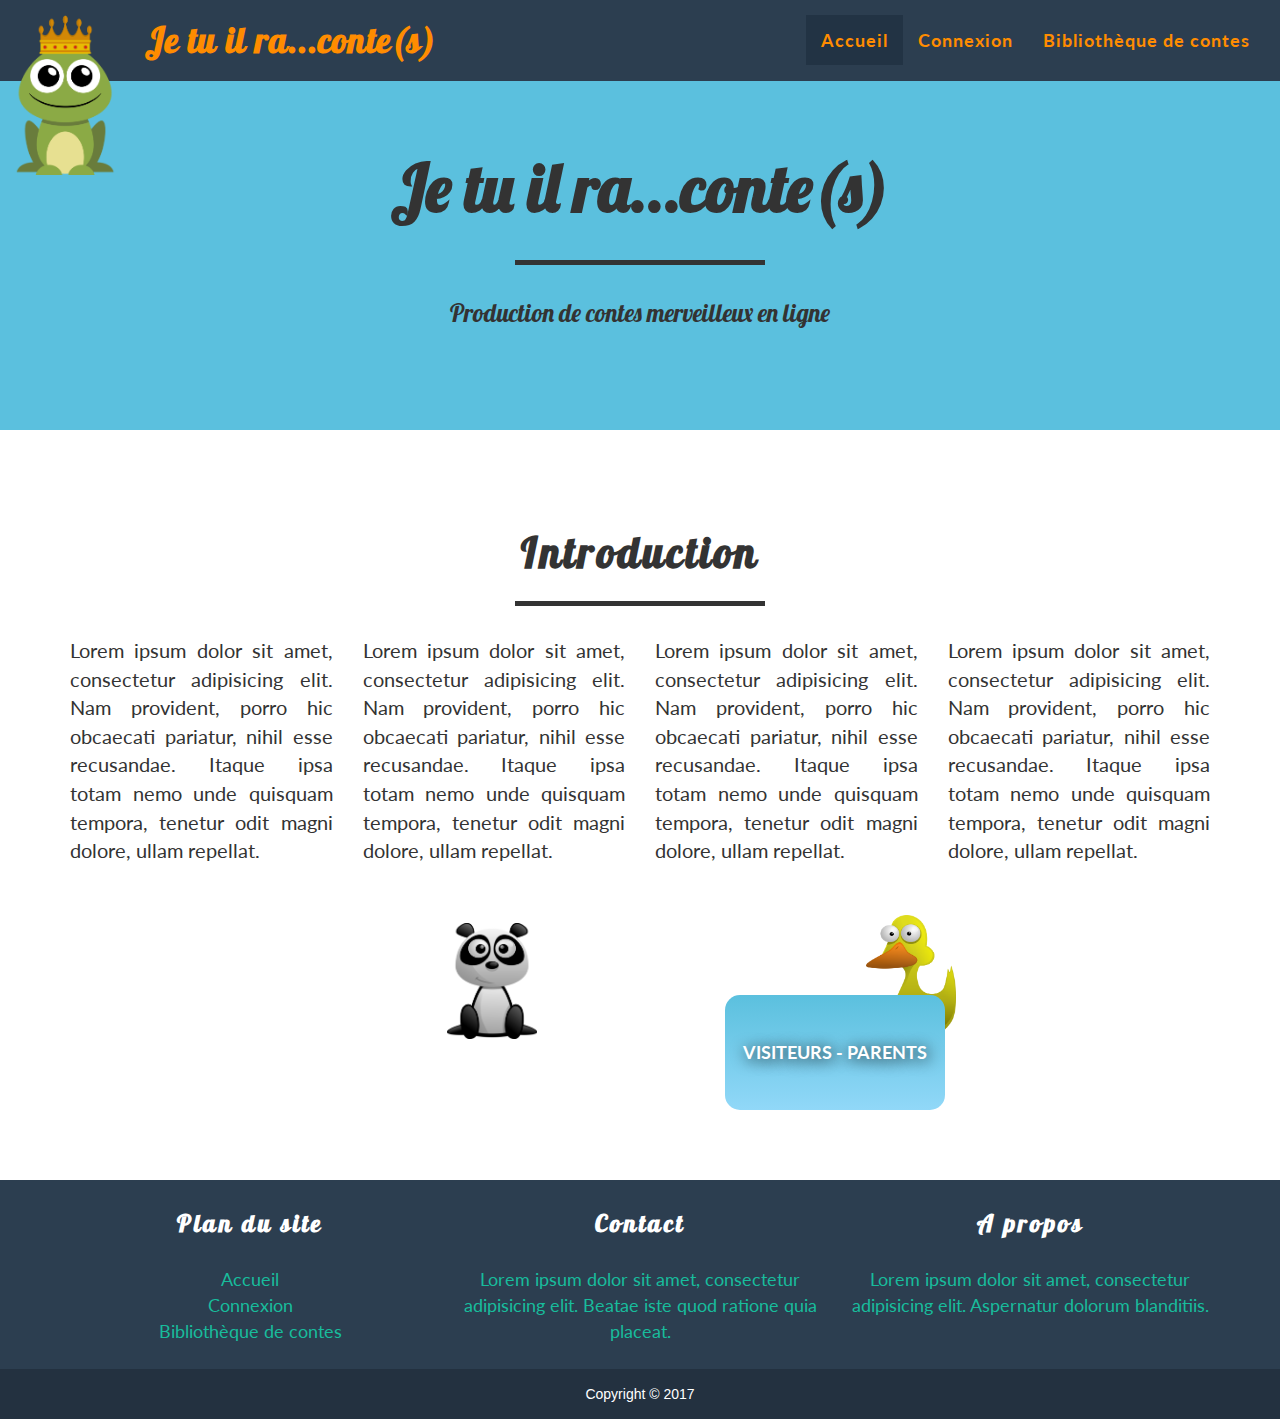
==== Tests_bootstrap/index.html @ 337ecfcf "Page de connexion et modification index" ====
<!DOCTYPE html>
<html lang="fr">
    <head>
        <meta charset="utf-8">
        <meta http-equiv="X-UA-Compatible" content="IE=edge">
        <meta name="viewport" content="width=device-width, initial-scale=1">

        <title>Je tu il ra...conte(s)</title>

        <link rel="stylesheet" href="css/bootstrap.css">
        <link rel="stylesheet" href="css/style.css">
        <link href="https://fonts.googleapis.com/css?family=Lobster" rel="stylesheet">
        <link href="https://fonts.googleapis.com/css?family=Lato" rel="stylesheet"> 
        <script src="js/bootstrap.js"></script>

<!-- HTML5 shim and Respond.js for IE8 support of HTML5 elements and media queries -->
<!-- WARNING: Respond.js doesn't work if you view the page via file:// -->
<!--[if lt IE 9]>
<script src="https://oss.maxcdn.com/html5shiv/3.7.3/html5shiv.min.js"></script>
<script src="https://oss.maxcdn.com/respond/1.4.2/respond.min.js"></script>
<![endif]-->
    </head>
    
    
    <body>
        <!-- BARRE DE NAVIGATION -->
        <nav class="navbar navbar-default navbar-custom navbar-fixed-top">
            <div class="container-fluid">
                <div class="navbar-header">
                    <button type="button" class="navbar-toggle collapsed" data-toggle="collapse" data-target="#burger_menu" aria-expanded="false">
                        <span class="sr-only">Toggle navigation</span>
                        <span class="icon-bar"></span>
                        <span class="icon-bar"></span>
                        <span class="icon-bar"></span>
                    </button>
                    <a href="#" class="navbar-brand"><img class="logo" src="img/logo_grenouille.png" alt="Logo du site représentant une grenouille"></a>
                    <p class="navbar-text">Je tu il ra...conte(s)</p>
                </div>
                <!-- /.navbar-header -->
                <div class="collapse navbar-collapse" id="burger_menu">
                <ul class="nav navbar-nav pull-right">
                    <li class="active"><a href="#">Accueil</a></li>
                    <li><a href="views/connexion.html">Connexion</a></li>
                    <li><a href="views/visiteurs/bibliotheque_visiteur.html">Bibliothèque de contes</a></li>
                </ul>
                </div>
            </div>
        </nav>
        <!-- /.navbar.navbar-default.navbar-custom.navbar-fixed-top -->
        
        <!-- HEADER -->
        <header>
            <div class="container">
                <div class="row">
                    <div class="col-lg-12">
                        <div class="intro-text">
                            <span class="name">Je tu il ra...conte(s)</span>
                            <hr>
                            <span class="skills">Production de contes merveilleux en ligne</span>
                        </div>
                    </div>
                </div>
            </div>
        </header>
        <!-- /HEADER-->
        
        <!-- INTRODUCTION -->
        <section id="introduction">
            <div class="container">
                <div class="row">
                    <div class="col-lg-12">
                        <h2>Introduction</h2>
                        <hr>
                    </div>
                </div>
                <div class="row">
                    <div class="col-lg-3">
                        <p class="intro">Lorem ipsum dolor sit amet, consectetur adipisicing elit. Nam provident, porro hic obcaecati pariatur, nihil esse recusandae. Itaque ipsa totam nemo unde quisquam tempora, tenetur odit magni dolore, ullam repellat.</p>
                    </div>
                    <div class="col-lg-3">
                        <p class="intro">Lorem ipsum dolor sit amet, consectetur adipisicing elit. Nam provident, porro hic obcaecati pariatur, nihil esse recusandae. Itaque ipsa totam nemo unde quisquam tempora, tenetur odit magni dolore, ullam repellat.</p>
                    </div>
                    <div class="col-lg-3">
                        <p class="intro">Lorem ipsum dolor sit amet, consectetur adipisicing elit. Nam provident, porro hic obcaecati pariatur, nihil esse recusandae. Itaque ipsa totam nemo unde quisquam tempora, tenetur odit magni dolore, ullam repellat.</p>
                    </div>
                    <div class="col-lg-3">
                        <p class="intro">Lorem ipsum dolor sit amet, consectetur adipisicing elit. Nam provident, porro hic obcaecati pariatur, nihil esse recusandae. Itaque ipsa totam nemo unde quisquam tempora, tenetur odit magni dolore, ullam repellat.</p>
                    </div>
                </div>
            </div>
        </section>
        <!-- /#introduction -->
        
        <!-- BOUTONS -->
        <section class="button-section">
            <div class="container">
                <div class="row">
                    <div class="col-lg-offset-2 col-lg-4 col-sm-offset-2 col-sm-4 text-center btn-accueil-margintop">
                        <img id="panda" src="img/Panda.png" alt="">
                    </div>
                    <div class="col-lg-4 col-sm-4 text-center btn-accueil-margintop-duck">
                        <img id="duck" src="img/duck.png" alt="">
                        <button class="btn btn-def"><a href="views/visiteurs/bibliotheque_visiteur.html">VISITEURS - PARENTS</a></button>
                    </div>
                </div>
            </div>
        </section>
        <!-- /.button-section -->
        
        <!-- FOOTER -->
        <footer class="text-center">
            <div class="footer-above">
                <div class="container">
                    <div class="row">
                        <div class="footer.col col-md-4">
                            <h3>Plan du site</h3>
                            <ul class="sitemap">
                                <li class="footer-green">Accueil</li>
                                <li class="footer-green">Connexion</li>
                                <li class="footer-green">Bibliothèque de contes</li>
                            </ul>
                        </div>
                        <div class="footer-col col-md-4">
                            <h3>Contact</h3>
                            <p class="footer-green">Lorem ipsum dolor sit amet, consectetur adipisicing elit. Beatae iste quod ratione quia placeat.</p>
                        </div>
                        <div class="footer-col col-md-4">
                            <h3>A propos</h3>
                            <p class="footer-green">Lorem ipsum dolor sit amet, consectetur adipisicing elit. Aspernatur dolorum blanditiis.</p>
                        </div>
                    </div>
                </div>
            </div>
            <div class="footer-below">
                <div class="container">
                    <div class="row">
                        <div class="col-lg-12">
                            Copyright &copy; 2017
                        </div>
                    </div>
                </div>
            </div>
        </footer>
        <!-- /FOOTER -->
        <!-- jQuery -->
        <script src="https://ajax.googleapis.com/ajax/libs/jquery/1.12.4/jquery.min.js"></script>

        <!-- Scripts Javascript-->
        <script src="js/bootstrap.min.js"></script>
    
    </body>
    
</html>
---- Tests_bootstrap/css/style.css ----
/* GENERAL */
body {
    padding-top: 70px;
    line-height: 1.42857143;
}

hr {
    border-top: 5px solid #333;
    max-width: 250px;
    text-align: center;
    margin: 25px auto 30px;
}

.btn-def,
.btn-def:hover,
.btn-def:focus,
.btn-def:active,
.btn-def:visited,
.btn-def:link {
    background: #5bc0de; /* Old browsers */
    background: -moz-linear-gradient(top, #5bc0de 0%, #91d8f8 100%, #2989d8 100%, #207cca 100%, #26819c 100%); /* FF3.6-15 */
    background: -webkit-linear-gradient(top, #5bc0de 0%, #91d8f8 100%, #2989d8 100%, #207cca 100%, #26819c 100%); /* Chrome10-25,Safari5.1-6 */
    background: linear-gradient(to bottom, #5bc0de 0%, #91d8f8 100%, #2989d8 100%, #207cca 100%, #26819c 100%); /* W3C, IE10+, FF16+, Chrome26+, Opera12+, Safari7+ */
    height: 115px;
    width: 220px;
    border-radius: 15px;
    border: none;
    font-family: Lato, "Montserrat", "Helvetica Neue", Helvetica, Arial, sans-serif;
    font-weight: bold;
    font-size: 1.3em;
    text-shadow: 2px 2px 15px #000;
}

.btn-def a {
    color: white;
}

.btn-def a:hover {
    text-decoration: none;
}

/* BARRE DE NAVIGATION */

.logo {
    width: 100px;
}

.navbar-custom {
    background-color: #2C3E50;
    border-color: #2C3E50;
    font-weight: 700;
    letter-spacing: 1px;
}

p.navbar-text {
    color: darkorange !important;
    font-family: Lobster, "Montserrat", "Helvetica Neue", Helvetica, Arial, sans-serif;
    font-size: 2.5em;
}

ul.nav.navbar-nav {
    padding-top: 15px;
    font-size: 1.3em;
    font-family: Lato, "Montserrat", "Helvetica Neue", Helvetica, Arial, sans-serif;
}

.navbar-custom .navbar-nav li.active a {
    background: #234;
    color: darkorange;
}

.navbar-custom .navbar-nav li.active a:hover,
.navbar-custom .navbar-nav li.active a:focus {
    background: #234;
    color: white;
}

.navbar-custom .navbar-nav li a,
.navbar-custom .navbar-nav li a:focus {
    color: darkorange;
}

.navbar-custom .navbar-nav li a:hover {
    color: white;
}

/* HEADER */
header {
    text-align: center;
    color: #333;
    background: #5bc0de;
}

header .container {
    padding-top: 70px;
    padding-bottom: 100px;
}

.name {
    font-family: Lobster, "Montserrat", "Helvetica Neue", Helvetica, Arial, sans-serif;
    font-size: 4.75em;
    font-weight: 700;
}

.skills {
    font-size: 1.75em;
    font-family: Lobster, "Montserrat", "Helvetica Neue", Helvetica, Arial, sans-serif;
}

/* INTRODUCTION */
#introduction {
    padding: 100px 0;
}

#introduction .row {
    text-align: justify;
}

#loup {
    width: 100px;
    text-align: center;
}

section h2 {
    margin: 0;
    font-size: 3em;
    font-family: Lobster, "Montserrat", "Helvetica Neue", Helvetica, Arial, sans-serif;
    letter-spacing: 3px;
    font-weight: 700;
    line-height: 1.1;
    text-align: center;
}

p.intro {
    font-size: 20px;
    font-family: Lato, "Montserrat", "Helvetica Neue", Helvetica, Arial, sans-serif;
}

/* BOUTONS */
.button-section {
    padding: 20px 0 70px 0;
}

#panda {
    width: 90px;
    position: absolute;
    margin-top: -72px;
    margin-left: 2px;
    z-index: -1;
}

#duck {
    width: 90px;
    position: absolute;
    z-index: -1;
    margin-top: -80px;
    margin-left: 141px;
}

/* FOOTER */
.text-center {
    text-align: center;
}

.footer-above {
    padding-top: 10px;
    background-color: #2C3E50;
    font-family: Lato, "Montserrat", "Helvetica Neue", Helvetica, Arial, sans-serif;
    font-size: 1.3em;
}

.footer-col {
    margin-bottom: 15px;
}

footer h3 {
    margin-bottom: 30px;
    font-family: Lobster, "Montserrat", "Helvetica Neue", Helvetica, Arial, sans-serif;
    color: white;
    letter-spacing: 3px;
    font-weight: 700;
    font-size: 24px;
}

.sitemap {
    list-style: none;
    padding: 0;
}

.footer-green {
    color: #18BC9C;
}

.footer-below {
    padding: 15px 0;
    background-color: #233140;
    color: white;
}

/* MEDIA QUERIES */
/* --- POUR LES MOBILES --- */
@media (max-width: 767px) {
    body {
        padding-top: 20px;
    }

    header .container {
        padding-bottom: 45px;
    }

    .logo {
        width: 30px;
    }

    .navbar-brand {
        padding-top: 5px;
    }

    p.navbar-text {
        font-size: 1.6em;
    }

    .navbar-toggle {
        vertical-align: middle;
    }

    .navbar-collapse {
        border-color: #2C3E50 !important;
    }

    ul.nav.navbar-nav {
        text-align: center;
    }

    .pull-right {
        float: none !important;
    }

    .name {
        font-size: 2.9em;
    }

    hr {
        border-top: 2px solid #333;
        max-width: 100px;
    }

    .skills {
        font-size: 1.5em;
    }

    #introduction {
        padding: 45px 0;
    }

    section h2 {
        font-size: 2.3em;
    }

    .btn-accueil-margintop {
        margin-top: 30px;
    }

    .btn-accueil-margintop-duck {
        margin-top: 100px;
    }
}

/* --- POUR LES TABLETTES(portrait) --- */
@media (min-width: 768px) and (max-width: 992px) {
    .navbar-brand {
        padding: 5px 15px;
    }

    .logo {
        width: 45px;
    }

    .navbar-header {
        float: none;
    }

    .navbar-toggle {
        position: relative;
        float: right;
        padding: 9px 10px;
        margin-top: 8px;
        margin-right: 15px;
        margin-bottom: 8px;
        background-color: transparent;
        background-image: none;
        border: 1px solid transparent;
        border-radius: 4px;
        display: block;
    }

    .navbar-toggle .icon-bar {
        display: block;
        width: 22px;
        height: 2px;
        border-radius: 1px;
    }

    .navbar-collapse.collapse {
        display: none !important;
    }

    .navbar-collapse.collapse.in {
        display: block !important;
    }

    .collapsing {
        overflow: hidden !important;
    }

    .navbar-toggle {
        vertical-align: middle;
    }

    ul.nav.navbar-nav {
        text-align: center;
    }

    .pull-right {
        float: none !important;
    }
}

/* PAGE DE CONNEXION */
#connexion {
    padding: 70px 0 70px 0;
    background: #5bc0de;
}

.formConnexion {
    background: white;
    border-radius: 5px;
    padding: 50px 50px;
}

.btn-form,
.btn-form:hover,
.btn-form:focus,
.btn-form:active,
.btn-form:visited,
.btn-form:link {
    height: 50px;
    width: 150px;
    color: white;
    border-radius: 10px;
}
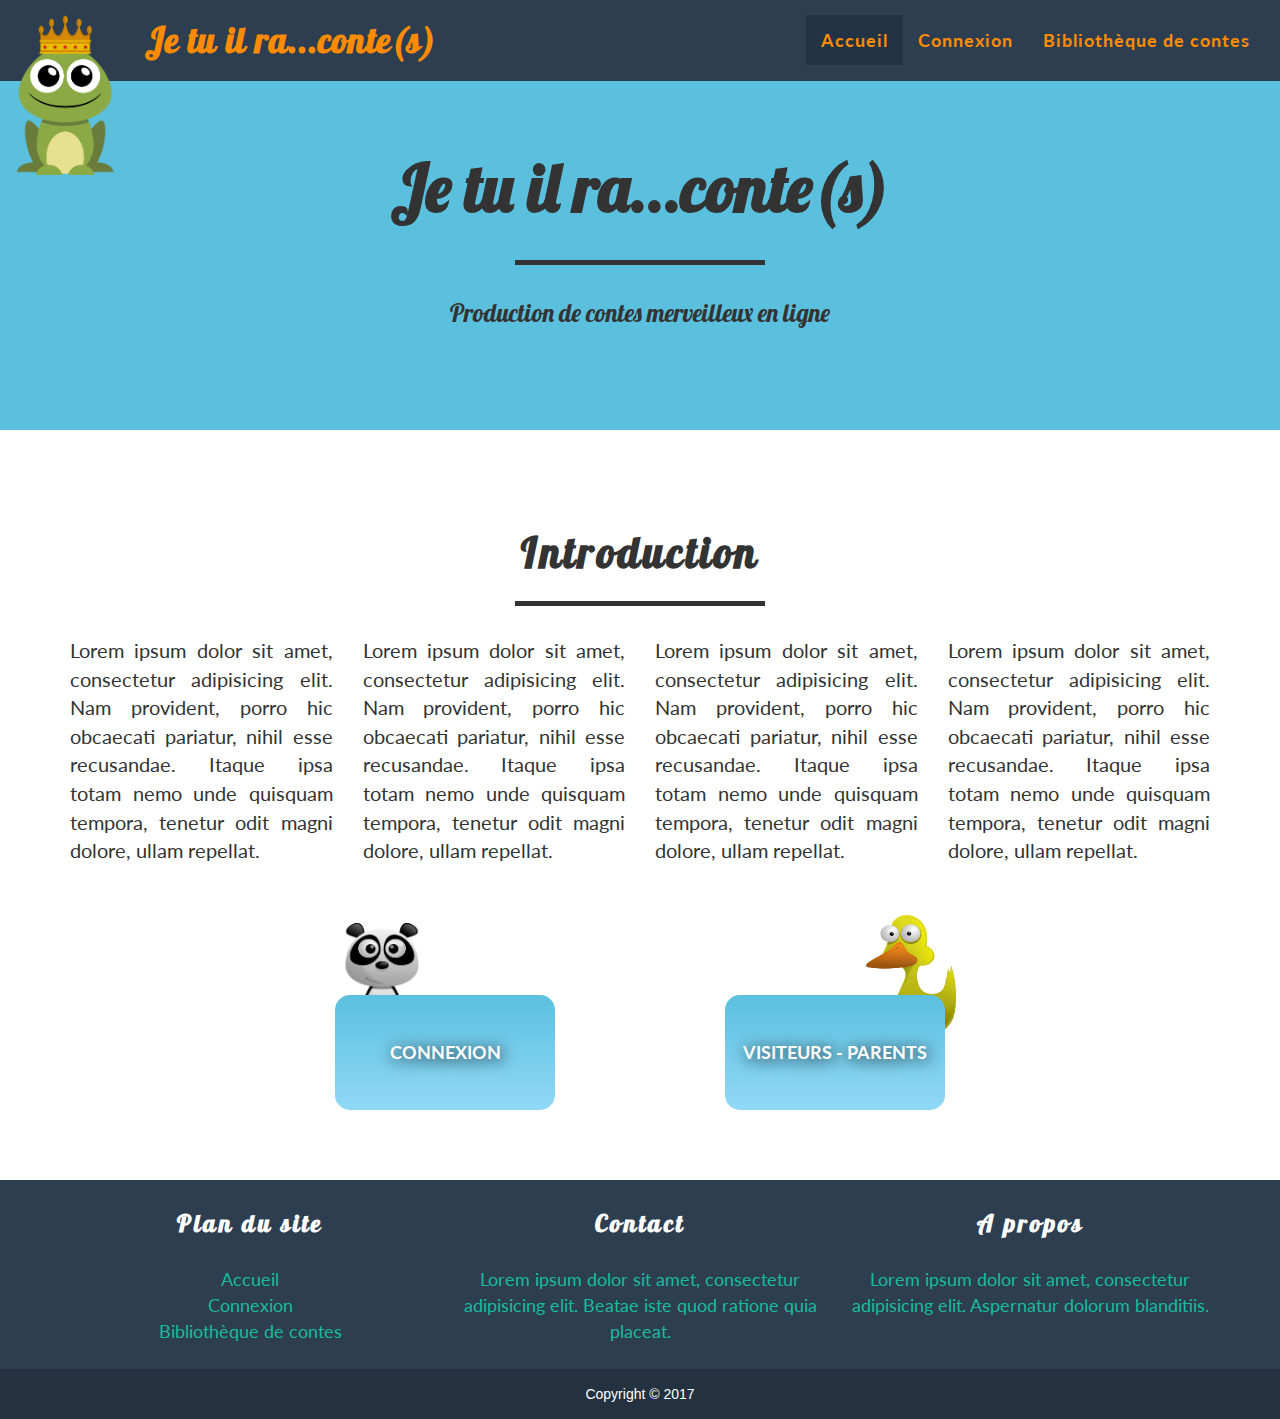
==== commit ac5d3fa9: "index" ====
--- a/Tests_bootstrap/index.html
+++ b/Tests_bootstrap/index.html
@@ -97,6 +97,8 @@
                 <div class="row">
                     <div class="col-lg-offset-2 col-lg-4 col-sm-offset-2 col-sm-4 text-center btn-accueil-margintop">
                         <img id="panda" src="img/Panda.png" alt="">
+                        <button class="btn btn-def"><a href="views/connexion.html">CONNEXION</a></button>
+                        <!--<a href="views/connexion.html" class="btn btn-def"><span class="test"></span>CONNEXION</a>-->
                     </div>
                     <div class="col-lg-4 col-sm-4 text-center btn-accueil-margintop-duck">
                         <img id="duck" src="img/duck.png" alt="">
--- a/Tests_bootstrap/css/style.css
+++ b/Tests_bootstrap/css/style.css
@@ -197,6 +197,30 @@
     color: white;
 }
 
+/* BIBLIOTHEQUE DE CONTES (VISITEURS)*/
+#bibliotheque_visiteurs {
+    padding: 100px 0;
+    text-align: center;
+    color: #333;
+    background: #5bc0de;
+}
+
+#bibliotheque_visiteurs .row {
+    text-align: justify;
+}
+
+p.description_bibliotheque {
+    font-size: 20px;
+    font-family: Lato, "Montserrat", "Helvetica Neue", Helvetica, Arial, sans-serif;
+}
+
+.impair {
+    background-color: gray;
+}
+
+.pair {
+    background-color: gainsboro;
+}
 /* MEDIA QUERIES */
 /* --- POUR LES MOBILES --- */
 @media (max-width: 767px) {
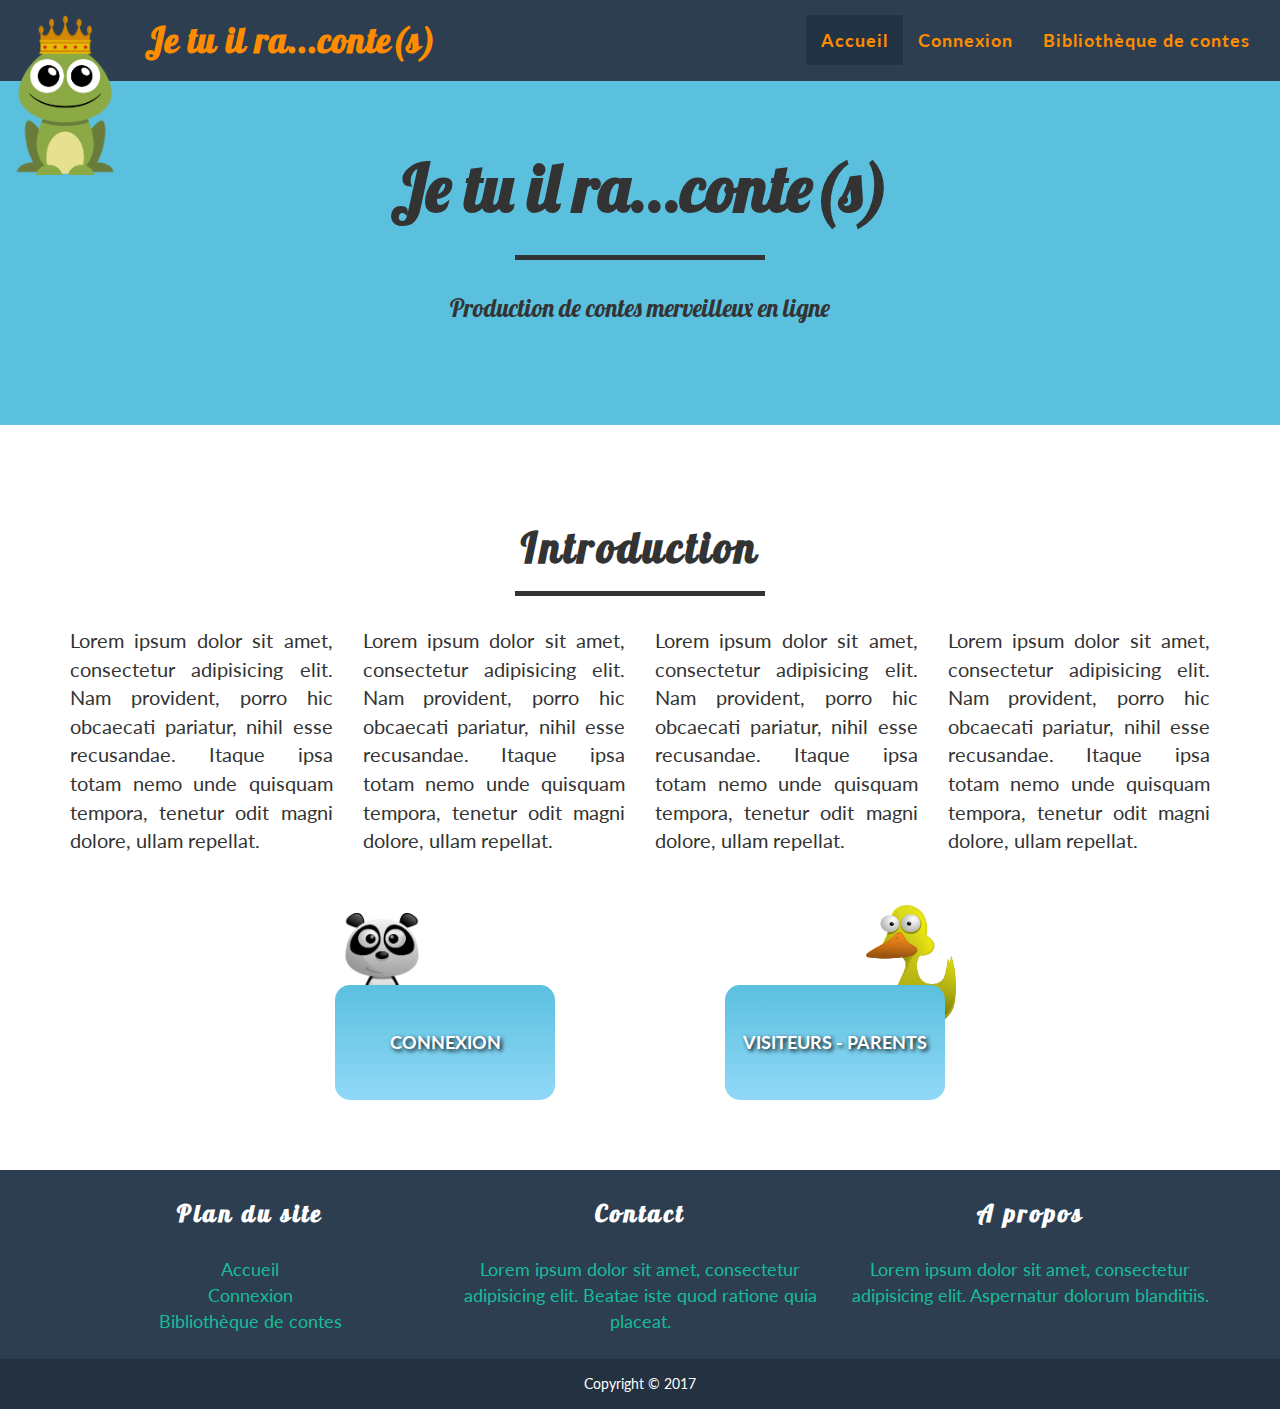
==== commit dc37bbb3: "Ajout d'un script pour le Logo" ====
--- a/Tests_bootstrap/index.html
+++ b/Tests_bootstrap/index.html
@@ -1,155 +1,173 @@
 <!DOCTYPE html>
 <html lang="fr">
-    <head>
-        <meta charset="utf-8">
-        <meta http-equiv="X-UA-Compatible" content="IE=edge">
-        <meta name="viewport" content="width=device-width, initial-scale=1">
+<head>
+    <meta charset="utf-8">
+    <meta http-equiv="X-UA-Compatible" content="IE=edge">
+    <meta name="viewport" content="width=device-width, initial-scale=1">
 
-        <title>Je tu il ra...conte(s)</title>
+    <title>Je tu il ra...conte(s)</title>
 
-        <link rel="stylesheet" href="css/bootstrap.css">
-        <link rel="stylesheet" href="css/style.css">
-        <link href="https://fonts.googleapis.com/css?family=Lobster" rel="stylesheet">
-        <link href="https://fonts.googleapis.com/css?family=Lato" rel="stylesheet"> 
-        <script src="js/bootstrap.js"></script>
+    <link rel="stylesheet" href="css/bootstrap.css">
+    <link rel="stylesheet" href="css/style.css">
+    <link href="https://fonts.googleapis.com/css?family=Lobster" rel="stylesheet">
+    <link href="https://fonts.googleapis.com/css?family=Lato" rel="stylesheet">
+    <script src="js/bootstrap.js"></script>
 
-<!-- HTML5 shim and Respond.js for IE8 support of HTML5 elements and media queries -->
-<!-- WARNING: Respond.js doesn't work if you view the page via file:// -->
-<!--[if lt IE 9]>
-<script src="https://oss.maxcdn.com/html5shiv/3.7.3/html5shiv.min.js"></script>
-<script src="https://oss.maxcdn.com/respond/1.4.2/respond.min.js"></script>
-<![endif]-->
-    </head>
-    
-    
-    <body>
-        <!-- BARRE DE NAVIGATION -->
-        <nav class="navbar navbar-default navbar-custom navbar-fixed-top">
-            <div class="container-fluid">
-                <div class="navbar-header">
-                    <button type="button" class="navbar-toggle collapsed" data-toggle="collapse" data-target="#burger_menu" aria-expanded="false">
-                        <span class="sr-only">Toggle navigation</span>
-                        <span class="icon-bar"></span>
-                        <span class="icon-bar"></span>
-                        <span class="icon-bar"></span>
-                    </button>
-                    <a href="#" class="navbar-brand"><img class="logo" src="img/logo_grenouille.png" alt="Logo du site représentant une grenouille"></a>
-                    <p class="navbar-text">Je tu il ra...conte(s)</p>
-                </div>
-                <!-- /.navbar-header -->
-                <div class="collapse navbar-collapse" id="burger_menu">
-                <ul class="nav navbar-nav pull-right">
-                    <li class="active"><a href="#">Accueil</a></li>
-                    <li><a href="views/connexion.html">Connexion</a></li>
-                    <li><a href="views/visiteurs/bibliotheque_visiteur.html">Bibliothèque de contes</a></li>
-                </ul>
+    <!-- HTML5 shim and Respond.js for IE8 support of HTML5 elements and media queries -->
+    <!-- WARNING: Respond.js doesn't work if you view the page via file:// -->
+    <!--[if lt IE 9]>
+    <script src="https://oss.maxcdn.com/html5shiv/3.7.3/html5shiv.min.js"></script>
+    <script src="https://oss.maxcdn.com/respond/1.4.2/respond.min.js"></script>
+    <![endif]-->
+</head>
+
+
+<body>
+<!-- BARRE DE NAVIGATION -->
+<nav class="navbar navbar-default navbar-custom navbar-fixed-top">
+    <div class="container-fluid">
+        <div class="navbar-header">
+            <button type="button" class="navbar-toggle collapsed" data-toggle="collapse" data-target="#burger_menu"
+                    aria-expanded="false">
+                <span class="sr-only">Toggle navigation</span>
+                <span class="icon-bar"></span>
+                <span class="icon-bar"></span>
+                <span class="icon-bar"></span>
+            </button>
+            <a href="index.html" class="navbar-brand"><img class="logo" src="img/logo_grenouille.png"
+                                                  alt="Logo du site représentant une grenouille"></a>
+            <p class="navbar-text"><a href="index.html">Je tu il ra...conte(s)</a></p>
+        </div>
+        <!-- /.navbar-header -->
+        <div class="collapse navbar-collapse" id="burger_menu">
+            <ul class="nav navbar-nav pull-right">
+                <li class="active"><a href="#">Accueil</a></li>
+                <li><a href="views/connexion.html">Connexion</a></li>
+                <li><a href="views/visiteurs/bibliotheque_visiteur.html">Bibliothèque de contes</a></li>
+            </ul>
+        </div>
+    </div>
+</nav>
+<!-- /.navbar.navbar-default.navbar-custom.navbar-fixed-top -->
+
+<!-- HEADER -->
+<header>
+    <div class="container">
+        <div class="row">
+            <div class="col-lg-12">
+                <div class="intro-text">
+                    <span class="name">Je tu il ra...conte(s)</span>
+                    <hr>
+                    <span class="skills">Production de contes merveilleux en ligne</span>
                 </div>
             </div>
-        </nav>
-        <!-- /.navbar.navbar-default.navbar-custom.navbar-fixed-top -->
-        
-        <!-- HEADER -->
-        <header>
-            <div class="container">
-                <div class="row">
-                    <div class="col-lg-12">
-                        <div class="intro-text">
-                            <span class="name">Je tu il ra...conte(s)</span>
-                            <hr>
-                            <span class="skills">Production de contes merveilleux en ligne</span>
-                        </div>
-                    </div>
+        </div>
+    </div>
+</header>
+<!-- /HEADER-->
+
+<!-- INTRODUCTION -->
+<section id="introduction">
+    <div class="container">
+        <div class="row">
+            <div class="col-lg-12">
+                <h2>Introduction</h2>
+                <hr>
+            </div>
+        </div>
+        <div class="row">
+            <div class="col-lg-3">
+                <p class="intro">Lorem ipsum dolor sit amet, consectetur adipisicing elit. Nam provident, porro hic
+                    obcaecati pariatur, nihil esse recusandae. Itaque ipsa totam nemo unde quisquam tempora, tenetur
+                    odit magni dolore, ullam repellat.</p>
+            </div>
+            <div class="col-lg-3">
+                <p class="intro">Lorem ipsum dolor sit amet, consectetur adipisicing elit. Nam provident, porro hic
+                    obcaecati pariatur, nihil esse recusandae. Itaque ipsa totam nemo unde quisquam tempora, tenetur
+                    odit magni dolore, ullam repellat.</p>
+            </div>
+            <div class="col-lg-3">
+                <p class="intro">Lorem ipsum dolor sit amet, consectetur adipisicing elit. Nam provident, porro hic
+                    obcaecati pariatur, nihil esse recusandae. Itaque ipsa totam nemo unde quisquam tempora, tenetur
+                    odit magni dolore, ullam repellat.</p>
+            </div>
+            <div class="col-lg-3">
+                <p class="intro">Lorem ipsum dolor sit amet, consectetur adipisicing elit. Nam provident, porro hic
+                    obcaecati pariatur, nihil esse recusandae. Itaque ipsa totam nemo unde quisquam tempora, tenetur
+                    odit magni dolore, ullam repellat.</p>
+            </div>
+        </div>
+    </div>
+</section>
+<!-- /#introduction -->
+
+<!-- BOUTONS -->
+<section class="button-section">
+    <div class="container">
+        <div class="row">
+            <div class="col-lg-offset-2 col-lg-4 col-sm-offset-2 col-sm-4 text-center btn-accueil-margintop">
+                <img id="panda" src="img/Panda.png" alt="">
+                <a href="views/connexion.html">
+                    <button class="btn btn-def">CONNEXION</button>
+                </a>
+            </div>
+            <div class="col-lg-4 col-sm-4 text-center btn-accueil-margintop-duck">
+                <img id="duck" src="img/duck.png" alt="">
+                <a href="views/visiteurs/bibliotheque_visiteur.html">
+                    <button class="btn btn-def">VISITEURS - PARENTS</button>
+                </a>
+            </div>
+        </div>
+    </div>
+</section>
+<!-- /.button-section -->
+
+<!-- FOOTER -->
+<footer class="text-center">
+    <div class="footer-above">
+        <div class="container">
+            <div class="row">
+                <div class="footer.col col-md-4">
+                    <h3>Plan du site</h3>
+                    <ul class="sitemap">
+                        <li><a href="index.html" class="footer-green">Accueil</a></li>
+                        <li><a href="views/connexion.html" class="footer-green">Connexion</a></li>
+                        <li><a href="views/visiteurs/bibliotheque_visiteur.html" class="footer-green">Bibliothèque de contes</a></li>
+                    </ul>
+                </div>
+                <div class="footer-col col-md-4">
+                    <h3>Contact</h3>
+                    <p class="footer-green">Lorem ipsum dolor sit amet, consectetur adipisicing elit. Beatae iste quod
+                        ratione quia placeat.</p>
+                </div>
+                <div class="footer-col col-md-4">
+                    <h3>A propos</h3>
+                    <p class="footer-green">Lorem ipsum dolor sit amet, consectetur adipisicing elit. Aspernatur dolorum
+                        blanditiis.</p>
                 </div>
             </div>
-        </header>
-        <!-- /HEADER-->
-        
-        <!-- INTRODUCTION -->
-        <section id="introduction">
-            <div class="container">
-                <div class="row">
-                    <div class="col-lg-12">
-                        <h2>Introduction</h2>
-                        <hr>
-                    </div>
-                </div>
-                <div class="row">
-                    <div class="col-lg-3">
-                        <p class="intro">Lorem ipsum dolor sit amet, consectetur adipisicing elit. Nam provident, porro hic obcaecati pariatur, nihil esse recusandae. Itaque ipsa totam nemo unde quisquam tempora, tenetur odit magni dolore, ullam repellat.</p>
-                    </div>
-                    <div class="col-lg-3">
-                        <p class="intro">Lorem ipsum dolor sit amet, consectetur adipisicing elit. Nam provident, porro hic obcaecati pariatur, nihil esse recusandae. Itaque ipsa totam nemo unde quisquam tempora, tenetur odit magni dolore, ullam repellat.</p>
-                    </div>
-                    <div class="col-lg-3">
-                        <p class="intro">Lorem ipsum dolor sit amet, consectetur adipisicing elit. Nam provident, porro hic obcaecati pariatur, nihil esse recusandae. Itaque ipsa totam nemo unde quisquam tempora, tenetur odit magni dolore, ullam repellat.</p>
-                    </div>
-                    <div class="col-lg-3">
-                        <p class="intro">Lorem ipsum dolor sit amet, consectetur adipisicing elit. Nam provident, porro hic obcaecati pariatur, nihil esse recusandae. Itaque ipsa totam nemo unde quisquam tempora, tenetur odit magni dolore, ullam repellat.</p>
-                    </div>
+        </div>
+    </div>
+    <div class="footer-below">
+        <div class="container">
+            <div class="row">
+                <div class="col-lg-12">
+                    Copyright &copy; 2017
                 </div>
             </div>
-        </section>
-        <!-- /#introduction -->
-        
-        <!-- BOUTONS -->
-        <section class="button-section">
-            <div class="container">
-                <div class="row">
-                    <div class="col-lg-offset-2 col-lg-4 col-sm-offset-2 col-sm-4 text-center btn-accueil-margintop">
-                        <img id="panda" src="img/Panda.png" alt="">
-                        <button class="btn btn-def"><a href="views/connexion.html">CONNEXION</a></button>
-                        <!--<a href="views/connexion.html" class="btn btn-def"><span class="test"></span>CONNEXION</a>-->
-                    </div>
-                    <div class="col-lg-4 col-sm-4 text-center btn-accueil-margintop-duck">
-                        <img id="duck" src="img/duck.png" alt="">
-                        <button class="btn btn-def"><a href="views/visiteurs/bibliotheque_visiteur.html">VISITEURS - PARENTS</a></button>
-                    </div>
-                </div>
-            </div>
-        </section>
-        <!-- /.button-section -->
-        
-        <!-- FOOTER -->
-        <footer class="text-center">
-            <div class="footer-above">
-                <div class="container">
-                    <div class="row">
-                        <div class="footer.col col-md-4">
-                            <h3>Plan du site</h3>
-                            <ul class="sitemap">
-                                <li class="footer-green">Accueil</li>
-                                <li class="footer-green">Connexion</li>
-                                <li class="footer-green">Bibliothèque de contes</li>
-                            </ul>
-                        </div>
-                        <div class="footer-col col-md-4">
-                            <h3>Contact</h3>
-                            <p class="footer-green">Lorem ipsum dolor sit amet, consectetur adipisicing elit. Beatae iste quod ratione quia placeat.</p>
-                        </div>
-                        <div class="footer-col col-md-4">
-                            <h3>A propos</h3>
-                            <p class="footer-green">Lorem ipsum dolor sit amet, consectetur adipisicing elit. Aspernatur dolorum blanditiis.</p>
-                        </div>
-                    </div>
-                </div>
-            </div>
-            <div class="footer-below">
-                <div class="container">
-                    <div class="row">
-                        <div class="col-lg-12">
-                            Copyright &copy; 2017
-                        </div>
-                    </div>
-                </div>
-            </div>
-        </footer>
-        <!-- /FOOTER -->
-        <!-- jQuery -->
-        <script src="https://ajax.googleapis.com/ajax/libs/jquery/1.12.4/jquery.min.js"></script>
+        </div>
+    </div>
+</footer>
+<!-- /FOOTER -->
+<!-- jQuery -->
+<script src="https://ajax.googleapis.com/ajax/libs/jquery/1.12.4/jquery.min.js"></script>
 
-        <!-- Scripts Javascript-->
-        <script src="js/bootstrap.min.js"></script>
-    
-    </body>
-    
+<!-- Scripts Javascript-->
+<script src="js/bootstrap.min.js"></script>
+
+<!-- Script pour réduire la taille du Logo -->
+<script src="js/reziseLogo.js"></script>
+
+</body>
+
 </html>--- a/Tests_bootstrap/css/style.css
+++ b/Tests_bootstrap/css/style.css
@@ -2,13 +2,28 @@
 body {
     padding-top: 70px;
     line-height: 1.42857143;
+    font-family: Lato, "Montserrat", "Helvetica Neue", Helvetica, Arial, sans-serif;
+}
+
+h1, h2, h3, h4, h5, h6 {
+    font-family: Lobster, "Montserrat", "Helvetica Neue", Helvetica, Arial, sans-serif;
 }
 
 hr {
     border-top: 5px solid #333;
     max-width: 250px;
     text-align: center;
-    margin: 25px auto 30px;
+    margin: 20px auto 30px;
+}
+
+.small-hr {
+    border-top: 2px solid #333;
+    max-width: 150px;
+    margin: 10px auto 20px;
+}
+
+a:hover {
+    text-decoration: none;
 }
 
 .btn-def,
@@ -28,19 +43,11 @@
     font-family: Lato, "Montserrat", "Helvetica Neue", Helvetica, Arial, sans-serif;
     font-weight: bold;
     font-size: 1.3em;
-    text-shadow: 2px 2px 15px #000;
-}
-
-.btn-def a {
-    color: white;
-}
-
-.btn-def a:hover {
-    text-decoration: none;
+    color: white;
+    text-shadow: 2px 2px 4px #000;
 }
 
 /* BARRE DE NAVIGATION */
-
 .logo {
     width: 100px;
 }
@@ -56,6 +63,14 @@
     color: darkorange !important;
     font-family: Lobster, "Montserrat", "Helvetica Neue", Helvetica, Arial, sans-serif;
     font-size: 2.5em;
+}
+
+.navbar-text a,
+.navbar-text a:hover,
+.navbar-text a:visited,
+.navbar-text a:active {
+    color: darkorange;
+    text-decoration: none;
 }
 
 ul.nav.navbar-nav {
@@ -141,6 +156,10 @@
     padding: 20px 0 70px 0;
 }
 
+.button-section a {
+    color: white;
+}
+
 #panda {
     width: 90px;
     position: absolute;
@@ -191,6 +210,10 @@
     color: #18BC9C;
 }
 
+.footer-green:hover {
+    color: #18BC9C;
+}
+
 .footer-below {
     padding: 15px 0;
     background-color: #233140;
@@ -198,6 +221,9 @@
 }
 
 /* BIBLIOTHEQUE DE CONTES (VISITEURS)*/
+#formulaire_choix {
+    margin-top: 50px;
+}
 #bibliotheque_visiteurs {
     padding: 100px 0;
     text-align: center;
@@ -221,6 +247,155 @@
 .pair {
     background-color: gainsboro;
 }
+
+.content_bibliotheque {
+    background-color: white;
+    border-radius: 5px;
+    padding: 20px;
+    text-align: justify;
+}
+
+.nav-tabs > li > a {
+    color: white;
+}
+
+.nav-tabs > li > a:hover {
+    color: #555;
+}
+
+.nav-tabs > li.active > a {
+    color: #555;
+}
+
+/* CREER UN CONTE*/
+#creer_conte {
+    text-align: center;
+    color: #333;
+    background: #5bc0de;
+    position: relative;
+    padding: 100px 0 40px 0;
+    z-index: 1;
+}
+
+#form_titre {
+    text-align: left;
+    padding-left: 20px;
+    padding-top: 40px;
+}
+
+#bouton_enregistrer {
+    border: 1px solid black;
+}
+
+#titre {
+    width: 300px;
+}
+
+.carte {
+    width: 60px;
+}
+
+#chevalier {
+    width: 75px;
+    position: absolute;
+    z-index: 0;
+    margin-left: -45px;
+    margin-top: 8px;
+}
+#alligator {
+    width: 75px;
+    position: absolute;
+    z-index: -1;
+    margin-left: 157px;
+    margin-top: -11px;
+}
+
+#bouton_enregistrer {
+    z-index: 3;
+}
+
+#ensemble_bouton {
+    padding-top: 20px;
+}
+/* PAGE DE CONNEXION */
+#connexion {
+    padding: 140px 0 120px 0;
+    background: #5bc0de;
+}
+
+.formConnexion {
+    background: white;
+    border-radius: 5px;
+    padding: 50px 50px;
+}
+
+.btn-form,
+.btn-form:hover,
+.btn-form:focus,
+.btn-form:active,
+.btn-form:visited,
+.btn-form:link {
+    margin-top: 30px;
+    height: 50px;
+    width: 200px;
+    color: white;
+    border-radius: 10px;
+}
+
+/* MENU ENSEIGNANTS / ELEVES */
+.dropdown-menu {
+    padding: 10px 0 10px 0;
+    background-color: #234;
+    width: 100%;
+}
+
+.dropdown-menu li {
+    margin-top: 10px;
+}
+
+li.dropdown.active.open > ul > li > a:hover {
+    background-color: white;
+    color: #234;
+}
+
+/* DASHBOARD */
+#section_enseignants {
+    padding: 80px 0 80px 0;
+    background: #5bc0de;
+}
+
+/* INSCRIRE_CLASSE */
+.block-classe {
+    border-radius: 10px;
+    background-color: white;
+    padding:50px 10px;
+}
+
+.table-classe {
+    font-weight: bold;
+}
+
+.eleve {
+    margin: 0 !important;
+    padding: 0 !important;
+}
+
+.input-eleve {
+    margin:0 !important;
+    border-radius: 0 !important;
+}
+
+.nombre-eleve {
+    width: 50px;
+    font-weight: bold;
+    vertical-align: middle !important;
+    text-align: center;
+}
+
+.ajout-eleve {
+    width: 35px;
+}
+
 /* MEDIA QUERIES */
 /* --- POUR LES MOBILES --- */
 @media (max-width: 767px) {
@@ -287,6 +462,29 @@
 
     .btn-accueil-margintop-duck {
         margin-top: 100px;
+    }
+    /* BIBLIOTHEQUE VISITEURS */
+    .table-responsive {
+        padding-right: 0;
+        padding-left: 0;
+        margin-top: 40px;
+    }
+
+    #conte {
+        margin-top: 40px;
+    }
+    
+    .nav-tabs.nav-justified {
+        width: 200px;
+        margin: auto;
+    }
+    /* PAGE CONNEXION */
+    #connexion {
+        padding: 50px 0 50px 0;
+    }
+
+    .formConnexion {
+        margin-top: 50px;
     }
 }
 
@@ -348,28 +546,15 @@
     .pull-right {
         float: none !important;
     }
-}
-
-/* PAGE DE CONNEXION */
-#connexion {
-    padding: 70px 0 70px 0;
-    background: #5bc0de;
-}
-
-.formConnexion {
-    background: white;
-    border-radius: 5px;
-    padding: 50px 50px;
-}
-
-.btn-form,
-.btn-form:hover,
-.btn-form:focus,
-.btn-form:active,
-.btn-form:visited,
-.btn-form:link {
-    height: 50px;
-    width: 150px;
-    color: white;
-    border-radius: 10px;
+    
+    /* BIBLIOTHEQUE VISITEURS */
+    .table-responsive {
+        padding-right: 0;
+        padding-left: 0;
+        margin-top: 40px;
+    }
+
+    #conte {
+        margin-top: 40px;
+    }
 }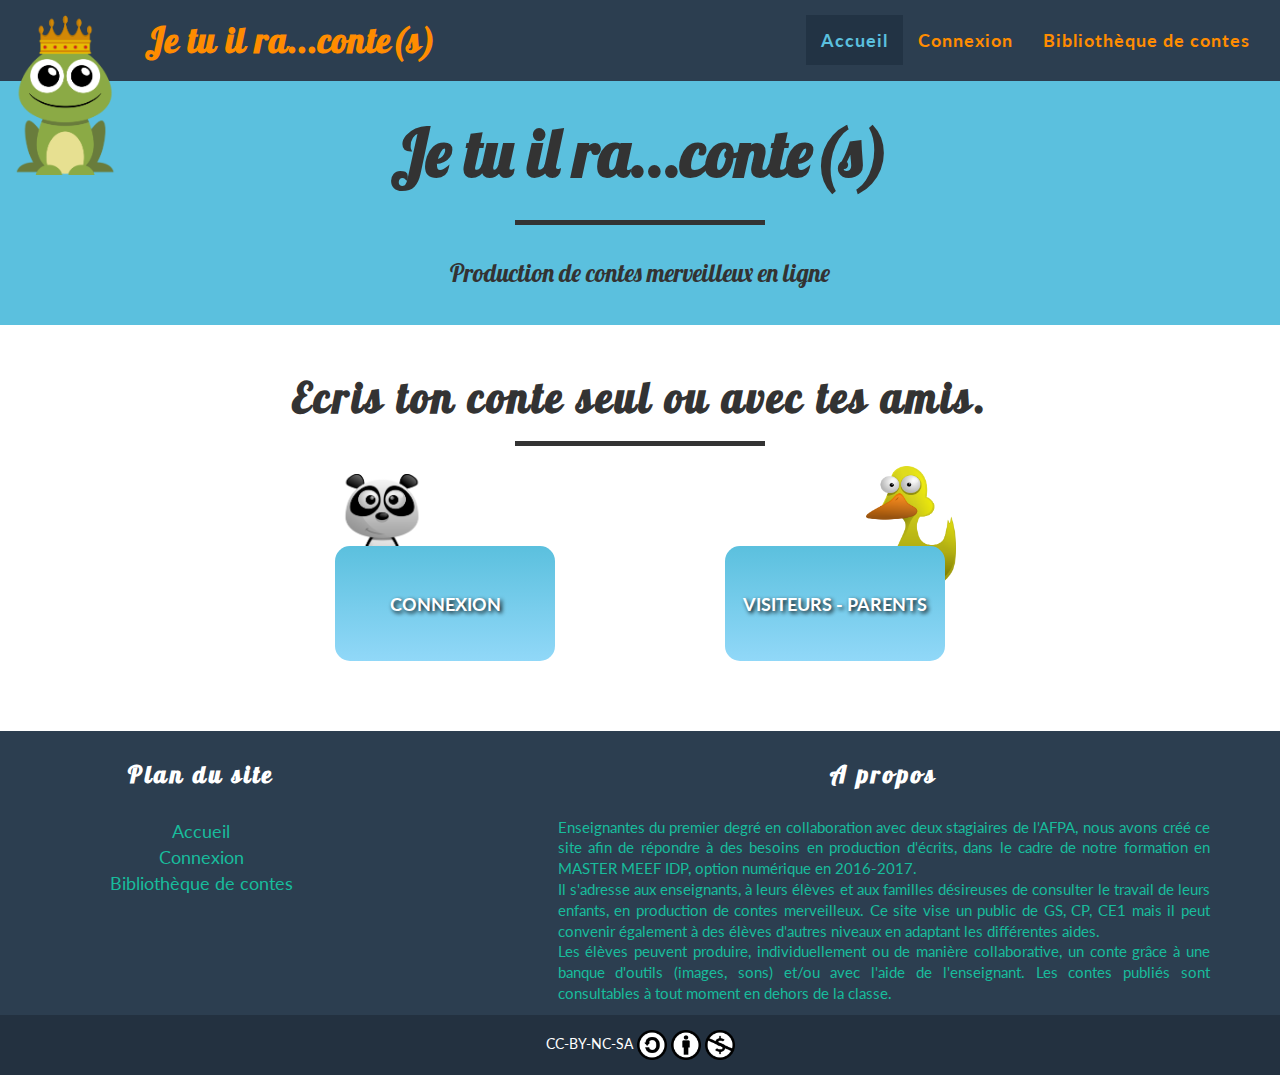
==== commit 73c0778c: "MAJ Design" ====
--- a/Tests_bootstrap/index.html
+++ b/Tests_bootstrap/index.html
@@ -3,7 +3,7 @@
 <head>
     <meta charset="utf-8">
     <meta http-equiv="X-UA-Compatible" content="IE=edge">
-    <meta name="viewport" content="width=device-width, initial-scale=1">
+    <meta name="viewport" content="width=device-width, initial-scale=1, maximum-scale=1, user-scalable=0"/>
 
     <title>Je tu il ra...conte(s)</title>
 
@@ -69,34 +69,13 @@
 <!-- INTRODUCTION -->
 <section id="introduction">
     <div class="container">
+
         <div class="row">
             <div class="col-lg-12">
-                <h2>Introduction</h2>
+                <h2>Ecris ton conte seul ou avec tes amis.</h2>
                 <hr>
             </div>
-        </div>
-        <div class="row">
-            <div class="col-lg-3">
-                <p class="intro">Lorem ipsum dolor sit amet, consectetur adipisicing elit. Nam provident, porro hic
-                    obcaecati pariatur, nihil esse recusandae. Itaque ipsa totam nemo unde quisquam tempora, tenetur
-                    odit magni dolore, ullam repellat.</p>
-            </div>
-            <div class="col-lg-3">
-                <p class="intro">Lorem ipsum dolor sit amet, consectetur adipisicing elit. Nam provident, porro hic
-                    obcaecati pariatur, nihil esse recusandae. Itaque ipsa totam nemo unde quisquam tempora, tenetur
-                    odit magni dolore, ullam repellat.</p>
-            </div>
-            <div class="col-lg-3">
-                <p class="intro">Lorem ipsum dolor sit amet, consectetur adipisicing elit. Nam provident, porro hic
-                    obcaecati pariatur, nihil esse recusandae. Itaque ipsa totam nemo unde quisquam tempora, tenetur
-                    odit magni dolore, ullam repellat.</p>
-            </div>
-            <div class="col-lg-3">
-                <p class="intro">Lorem ipsum dolor sit amet, consectetur adipisicing elit. Nam provident, porro hic
-                    obcaecati pariatur, nihil esse recusandae. Itaque ipsa totam nemo unde quisquam tempora, tenetur
-                    odit magni dolore, ullam repellat.</p>
-            </div>
-        </div>
+        </div
     </div>
 </section>
 <!-- /#introduction -->
@@ -127,23 +106,31 @@
     <div class="footer-above">
         <div class="container">
             <div class="row">
-                <div class="footer.col col-md-4">
+                <div class="footer.col col-md-3">
                     <h3>Plan du site</h3>
                     <ul class="sitemap">
                         <li><a href="index.html" class="footer-green">Accueil</a></li>
                         <li><a href="views/connexion.html" class="footer-green">Connexion</a></li>
-                        <li><a href="views/visiteurs/bibliotheque_visiteur.html" class="footer-green">Bibliothèque de contes</a></li>
+                        <li>
+                            <a href="views/visiteurs/bibliotheque_visiteur.html" class="footer-green">
+                                Bibliothèque de contes</a>
+                        </li>
                     </ul>
                 </div>
-                <div class="footer-col col-md-4">
-                    <h3>Contact</h3>
-                    <p class="footer-green">Lorem ipsum dolor sit amet, consectetur adipisicing elit. Beatae iste quod
-                        ratione quia placeat.</p>
-                </div>
-                <div class="footer-col col-md-4">
+                <div class="col-lg-7 col-lg-offset-2">
                     <h3>A propos</h3>
-                    <p class="footer-green">Lorem ipsum dolor sit amet, consectetur adipisicing elit. Aspernatur dolorum
-                        blanditiis.</p>
+                    <p class="apropos">
+                        Enseignantes du premier degré en collaboration avec deux stagiaires de l'AFPA,
+                        nous avons créé ce site afin de répondre à des besoins en production d'écrits,
+                        dans le cadre de notre formation en MASTER MEEF IDP, option numérique en 2016-2017. <br>
+                        Il s'adresse aux enseignants, à leurs élèves et aux familles désireuses de consulter le travail
+                        de leurs enfants, en production de contes merveilleux.
+                        Ce site vise un public de GS, CP, CE1 mais il peut convenir également à des élèves d'autres
+                        niveaux en adaptant les différentes aides. <br>
+                        Les élèves peuvent produire, individuellement ou de manière collaborative, un conte grâce
+                        à une banque d'outils (images, sons) et/ou avec l'aide de l'enseignant.
+                        Les contes publiés sont consultables à tout moment en dehors de la classe.
+                    </p>
                 </div>
             </div>
         </div>
@@ -152,13 +139,20 @@
         <div class="container">
             <div class="row">
                 <div class="col-lg-12">
-                    Copyright &copy; 2017
+                    CC-BY-NC-SA
+                    <a href="https://fr.wikipedia.org/wiki/Licence_Creative_Commons">
+                        <img src="img/48px-Cc-sa_white.png" alt="Attribution">
+                        <img src="img/Cc-by_new_white.png" alt="Pas d'utilisation commerciale">
+                        <img src="img/Cc-nc_white.png"
+                             alt="Partage des conditions initiales à l'identique">
+                    </a>
                 </div>
             </div>
         </div>
     </div>
 </footer>
 <!-- /FOOTER -->
+
 <!-- jQuery -->
 <script src="https://ajax.googleapis.com/ajax/libs/jquery/1.12.4/jquery.min.js"></script>
 
--- a/Tests_bootstrap/css/style.css
+++ b/Tests_bootstrap/css/style.css
@@ -46,6 +46,12 @@
     color: white;
     text-shadow: 2px 2px 4px #000;
 }
+.alert_mobile {
+    display: none;
+}
+.alert_mobile_modification {
+    display: none;
+}
 
 /* BARRE DE NAVIGATION */
 .logo {
@@ -79,15 +85,11 @@
     font-family: Lato, "Montserrat", "Helvetica Neue", Helvetica, Arial, sans-serif;
 }
 
-.navbar-custom .navbar-nav li.active a {
-    background: #234;
-    color: darkorange;
-}
-
+.navbar-custom .navbar-nav li.active a,
 .navbar-custom .navbar-nav li.active a:hover,
 .navbar-custom .navbar-nav li.active a:focus {
     background: #234;
-    color: white;
+    color: #5bc0de;
 }
 
 .navbar-custom .navbar-nav li a,
@@ -99,7 +101,25 @@
     color: white;
 }
 
+#burger_menu > ul > li.dropdown.active.open > ul > li > a {
+    color: darkorange;
+}
+
+#burger_menu > ul > li.dropdown.active.open > ul > li.active > a,
+#burger_menu > ul > li.dropdown.active.open > ul > li.active > a:hover {
+    color: #5bc0de;
+    background: black;
+}
+
+#burger_menu > ul > li.dropdown.active.open > ul > li > a:hover {
+    color: #234;
+}
+
 /* HEADER */
+.navbar-header {
+    position: relative;
+}
+
 header {
     text-align: center;
     color: #333;
@@ -107,8 +127,8 @@
 }
 
 header .container {
-    padding-top: 70px;
-    padding-bottom: 100px;
+    padding-top: 35px;
+    padding-bottom: 35px;
 }
 
 .name {
@@ -124,7 +144,7 @@
 
 /* INTRODUCTION */
 #introduction {
-    padding: 100px 0;
+    padding: 50px 0;
 }
 
 #introduction .row {
@@ -206,6 +226,12 @@
     padding: 0;
 }
 
+.apropos {
+    color: #18BC9C;
+    font-size: 0.8em;
+    text-align: justify;
+}
+
 .footer-green {
     color: #18BC9C;
 }
@@ -218,6 +244,10 @@
     padding: 15px 0;
     background-color: #233140;
     color: white;
+}
+
+footer > div.footer-below > div > div > div > a > img {
+    width: 30px;
 }
 
 /* BIBLIOTHEQUE DE CONTES (VISITEURS)*/
@@ -240,17 +270,42 @@
     font-family: Lato, "Montserrat", "Helvetica Neue", Helvetica, Arial, sans-serif;
 }
 
+.titre {
+    background-color: #f7f8f9;
+    color: #333;
+}
+
+.titre th {
+    text-align: center;
+}
 .impair {
-    background-color: gray;
+    background-color: #c9c5c1 !important;
+}
+
+.impair a, .impair td {
+    color: #2C3E50;
+    font-weight: bold;
 }
 
 .pair {
-    background-color: gainsboro;
+    background-color: #fff !important;
+}
+
+.pair a, .pair td {
+    color: #333;
+    font-weight: bold;
+}
+
+
+.color-form {
+    color: #333;
+    font-weight: bold;
+    background-color: #f7f8f9;
 }
 
 .content_bibliotheque {
     background-color: white;
-    border-radius: 5px;
+    border-radius: 0 0 5px 5px;
     padding: 20px;
     text-align: justify;
 }
@@ -267,6 +322,47 @@
     color: #555;
 }
 
+#img_lion {
+    width: 200px;
+    position: absolute;
+    margin-left: 567px;
+    margin-top: 173px;
+}
+
+/* BIBLIOTHEQUE DE CONTES(ELEVES)*/
+
+li.dropdown.open > ul > li > a:hover {
+    background-color: white;
+    color: #234;
+}
+
+#menu_interface:focus {
+    background-color: #2C3E50;
+    color: white;
+}
+
+#menu_interface:link {
+    background-color: #2C3E50;
+}
+
+#menu_interface:active {
+    color: darkorange;
+}
+.dropdown-menu-active {
+    background-color: #2C3E50 !important;
+}
+
+.navbar-default .navbar-nav > .open > a,
+.navbar-default .navbar-nav > .open > a:hover,
+.navbar-default .navbar-nav > .open > a:focus {
+    color: darkorange;
+    background: #234;
+}
+
+/* MODIFICATION D'UN CONTE */
+.date_modif {
+    margin-left: 30px;
+}
 /* CREER UN CONTE*/
 #creer_conte {
     text-align: center;
@@ -278,21 +374,19 @@
 }
 
 #form_titre {
+    width: 500px;
     text-align: left;
     padding-left: 20px;
     padding-top: 40px;
 }
 
-#bouton_enregistrer {
-    border: 1px solid black;
-}
-
 #titre {
     width: 300px;
 }
 
 .carte {
-    width: 60px;
+    width: 70px;
+    height: 60px;
 }
 
 #chevalier {
@@ -311,16 +405,33 @@
 }
 
 #bouton_enregistrer {
+    border: 1px solid black;
     z-index: 3;
 }
 
 #ensemble_bouton {
     padding-top: 20px;
 }
+.col-xs-4.col-sm-3.col-md-2 {
+    margin-bottom: 10px;
+    margin-top: 10px;
+}
+
+.sons,
+.personnages,
+.animaux,
+.decors,
+.objets,
+.nourriture {
+    margin-bottom: 15px;
+}
+
 /* PAGE DE CONNEXION */
 #connexion {
-    padding: 140px 0 120px 0;
+    padding: 120px 0 120px 0;
     background: #5bc0de;
+    position: relative;
+    z-index: 1;
 }
 
 .formConnexion {
@@ -342,6 +453,61 @@
     border-radius: 10px;
 }
 
+.btn-form-border {
+    border:1px solid #2C3E50;
+}
+
+#elephant {
+    position: absolute;
+    top: -75px;
+    right: 35px;
+    width: 100px;
+    z-index: -1;
+}
+
+#batman {
+    position: absolute;
+    bottom: -70px;
+    right: 50px;
+    width: 80px;
+    z-index: -1;
+    transform: rotate(180deg);
+}
+
+#renard {
+    position: absolute;
+    left: -65px;
+    top: 90px;
+    width: 90px;
+    z-index: -1;
+    transform: rotate(315deg);
+}
+
+/* INSCRIPTION */
+#escargot {
+    width: 100px;
+    position: absolute;
+    top: -80px;
+    right: 80px;
+}
+
+#abeille {
+    width: 70px;
+    position: absolute;
+    bottom: 21%;
+    right: 23%;
+    transform: rotate(30deg);
+}
+
+#rat {
+    width: 80px;
+    position: absolute;
+    bottom: 80px;
+    left: -50px;
+    transform: rotate(310deg);
+    z-index: -1;
+}
+
 /* MENU ENSEIGNANTS / ELEVES */
 .dropdown-menu {
     padding: 10px 0 10px 0;
@@ -362,6 +528,18 @@
 #section_enseignants {
     padding: 80px 0 80px 0;
     background: #5bc0de;
+    position: relative;
+    z-index: 0;
+}
+
+.cache {
+    background: white;
+    width: 100%;
+    height: 10px;
+    position: absolute;
+    bottom: 0;
+    left: 0;
+    z-index: 1;
 }
 
 /* INSCRIRE_CLASSE */
@@ -371,6 +549,27 @@
     padding:50px 10px;
 }
 
+#enfant {
+    width: 80px;
+    position: absolute;
+    top: -95px;
+    right: 8%;
+}
+
+#cahier {
+    width: 100px;
+    position: absolute;
+    bottom: -110px;
+    left: 32%;
+}
+
+#demoiselle {
+    width: 100px;
+    position: absolute;
+    bottom: 0;
+    right: 200px;
+}
+
 .table-classe {
     font-weight: bold;
 }
@@ -394,9 +593,56 @@
 
 .ajout-eleve {
     width: 35px;
+    cursor: pointer;
+}
+
+.btn-big,
+.btn-big:hover,
+.btn-big:active,
+.btn-big:focus {
+    width: 350px;
+}
+
+/* PARTENARIAT */
+#fairy {
+    width: 70px;
+    position: absolute;
+    top: -110px;
+    right: 80px;
+    transform: rotate(20deg);
+}
+
+#attachecase {
+    width: 80px;
+    position: absolute;
+    bottom: 10px;
+    right: 250px;
+}
+
+/* TUTORIELS */
+#math {
+    width: 100px;
+    position: absolute;
+    top: -95px;
+    right: 220px;
+    z-index: -1;
+}
+
+#tutoriels p {
+    font-size: large;
+    font-weight: bold;
+}
+
+#tutoriels div:nth-child(n+5) p {
+    margin-top: 50px;
 }
 
 /* MEDIA QUERIES */
+@media (max-width: 1199px) {
+    #onglets {
+        margin-top: 25px;
+    }
+}
 /* --- POUR LES MOBILES --- */
 @media (max-width: 767px) {
     body {
@@ -404,7 +650,7 @@
     }
 
     header .container {
-        padding-bottom: 45px;
+        padding: 60px 0 30px 0;
     }
 
     .logo {
@@ -428,6 +674,10 @@
     }
 
     ul.nav.navbar-nav {
+        text-align: center;
+    }
+
+    .navbar-nav > li > .dropdown-menu {
         text-align: center;
     }
 
@@ -463,21 +713,22 @@
     .btn-accueil-margintop-duck {
         margin-top: 100px;
     }
+
     /* BIBLIOTHEQUE VISITEURS */
-    .table-responsive {
+    #tableau_conte_visiteurs {
         padding-right: 0;
         padding-left: 0;
-        margin-top: 40px;
     }
 
     #conte {
         margin-top: 40px;
     }
-    
+
     .nav-tabs.nav-justified {
         width: 200px;
         margin: auto;
     }
+
     /* PAGE CONNEXION */
     #connexion {
         padding: 50px 0 50px 0;
@@ -485,6 +736,70 @@
 
     .formConnexion {
         margin-top: 50px;
+    }
+
+    .media-margintop {
+        margin-top: 100px;
+    }
+
+    #renard {
+        left: -55px;
+        transform: rotate(300deg);
+    }
+
+    #batman {
+        right: auto;
+    }
+
+    /* INSCRIPTION */
+    #abeille, #rat {
+        display: none;
+    }
+
+    #escargot {
+        width: 70px;
+        top: -50px;
+    }
+
+    /* INSCRIRE_CLASSE */
+    .block-classe {
+        border-radius: 00px;
+    }
+
+    #enfant {
+        top: 60px;
+    }
+
+    #cahier {
+        width: 50px;
+        bottom: -65px;
+        left: 40px;
+    }
+
+    #demoiselle {
+        right: 70px;
+    }
+
+    /* TUTORIELS */
+    #math {
+        display: none;
+    }
+
+    #tutoriels div:nth-child(n+3) p {
+        margin-top: 30px;
+    }
+
+    /* CREATION D'UN CONTE(impossibilité de création de conte en mobile) */
+    #form_titre,
+    #ensemble_bouton,
+    #formulaire_choix {
+        display: none;
+    }
+    .alert_mobile {
+        display: block;
+    }
+    .alert_mobile_modification {
+        display: block;
     }
 }
 
@@ -503,16 +818,6 @@
     }
 
     .navbar-toggle {
-        position: relative;
-        float: right;
-        padding: 9px 10px;
-        margin-top: 8px;
-        margin-right: 15px;
-        margin-bottom: 8px;
-        background-color: transparent;
-        background-image: none;
-        border: 1px solid transparent;
-        border-radius: 4px;
         display: block;
     }
 
@@ -546,15 +851,154 @@
     .pull-right {
         float: none !important;
     }
-    
+
+    .navbar-nav > li > .dropdown-menu {
+        text-align: center;
+    }
+
+    /* PAGE CONNEXION */
+    #batman {
+        right: auto;
+    }
+
+    .media-margintop {
+        margin-top: 100px;
+    }
+
+    /* INSCRIPTION */
+    #abeille {
+        display: none;
+    }
+
+    /* INSCRIRE CLASSE */
+    #cahier {
+        width: 50px;
+        bottom: -65px;
+        left: 80px;
+    }
+
+    #demoiselle {
+        right: 85px;
+    }
+
+    /* PARTENARIAT */
+    #fairy {
+        right: 10px;
+    }
+
+    #attachecase {
+        right: 30px;
+    }
+
+    /* TUTORIELS */
+    #math {
+        right: 80px;
+    }
+
+    #tutoriels div:nth-child(n+3) p {
+        margin-top: 30px;
+    }
+
     /* BIBLIOTHEQUE VISITEURS */
     .table-responsive {
         padding-right: 0;
         padding-left: 0;
-        margin-top: 40px;
     }
 
     #conte {
         margin-top: 40px;
     }
+
+    /* CREATION D'UN COMPTE*/
+    #conte {
+        padding-bottom: 30px;
+    }
+
+}
+
+/* Résolution entre 993px et 1100px */
+@media (min-width: 993px) and (max-width: 1100px) {
+    /* navbar */
+    .logo {
+        width: 40px;
+    }
+
+    .navbar-brand {
+        padding: 6px 15px;
+    }
+
+    p.navbar-text {
+        font-size: 2.3em;
+    }
+
+    /* TUTORIELS */
+    #math {
+        right: 80px;
+    }
+}
+
+/* Resolution entre 993px et 1200px */
+@media (min-width: 993px) and (max-width: 1200px) {
+    #cahier {
+        display: none;
+    }
+
+    #attachecase {
+        right: 130px;
+    }
+
+    #tutoriels div:nth-child(n+3) p {
+        margin-top: 30px;
+    }
+}
+
+/* Responsive pour les images */
+@media (min-width: 1441px) and (max-width: 1680px) {
+    #image_bibliotheque_visiteurs {
+        width: 446px;
+        position: absolute;
+        bottom: 334px;
+        left: 75px;
+    }
+    footer {
+        position: relative;
+    }
+}
+@media (min-width: 1281px) and (max-width: 1440px) {
+    #image_bibliotheque_visiteurs {
+        width: 531px;
+        position: absolute;
+        bottom: 334px;
+        left: 29px;
+    }
+    footer {
+        position: relative
+    }
+}
+@media (min-width: 1201px) and (max-width: 1280px) {
+    #image_bibliotheque_visiteurs {
+        width: 446px;
+        position: absolute;
+        bottom: 334px;
+        left: 24px;
+    }
+    footer {
+        position: relative;
+    }
+}
+@media (min-width: 1025px) and (max-width: 1200px) {
+    #image_bibliotheque_visiteurs {
+        width: 446px;
+        position: absolute;
+        bottom: 334px;
+        left: 24px;
+    }
+    footer {
+        position: relative;
+    }
+}
+@media (max-width: 1199px) {
+    #image_bibliotheque_visiteurs {
+        display: none;
+    }
 }